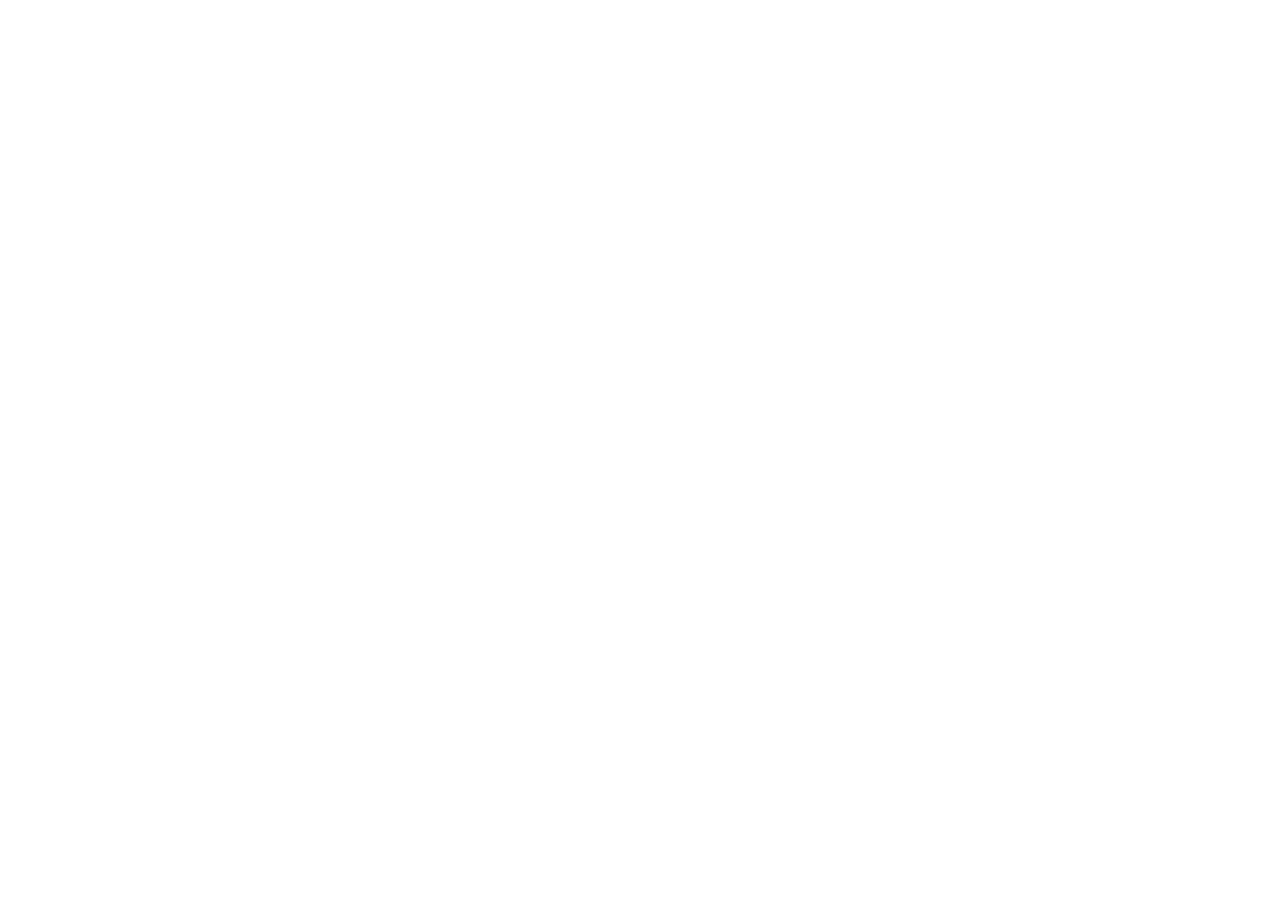
==== index.html @ b41e7fcc "project's resorch was collected" ====
<!DOCTYPE html>
<html lang="en">
<head>
    <meta charset="UTF-8">
    <meta name="viewport" content="width=device-width, initial-scale=1.0">
    <link rel="stylesheet" href="style/style.css">
    <title>g3 architect</title>
</head>
<body>
    <header>

    </header>
    <main>

    </main>
    <footer>

    </footer>
</body>
</html>
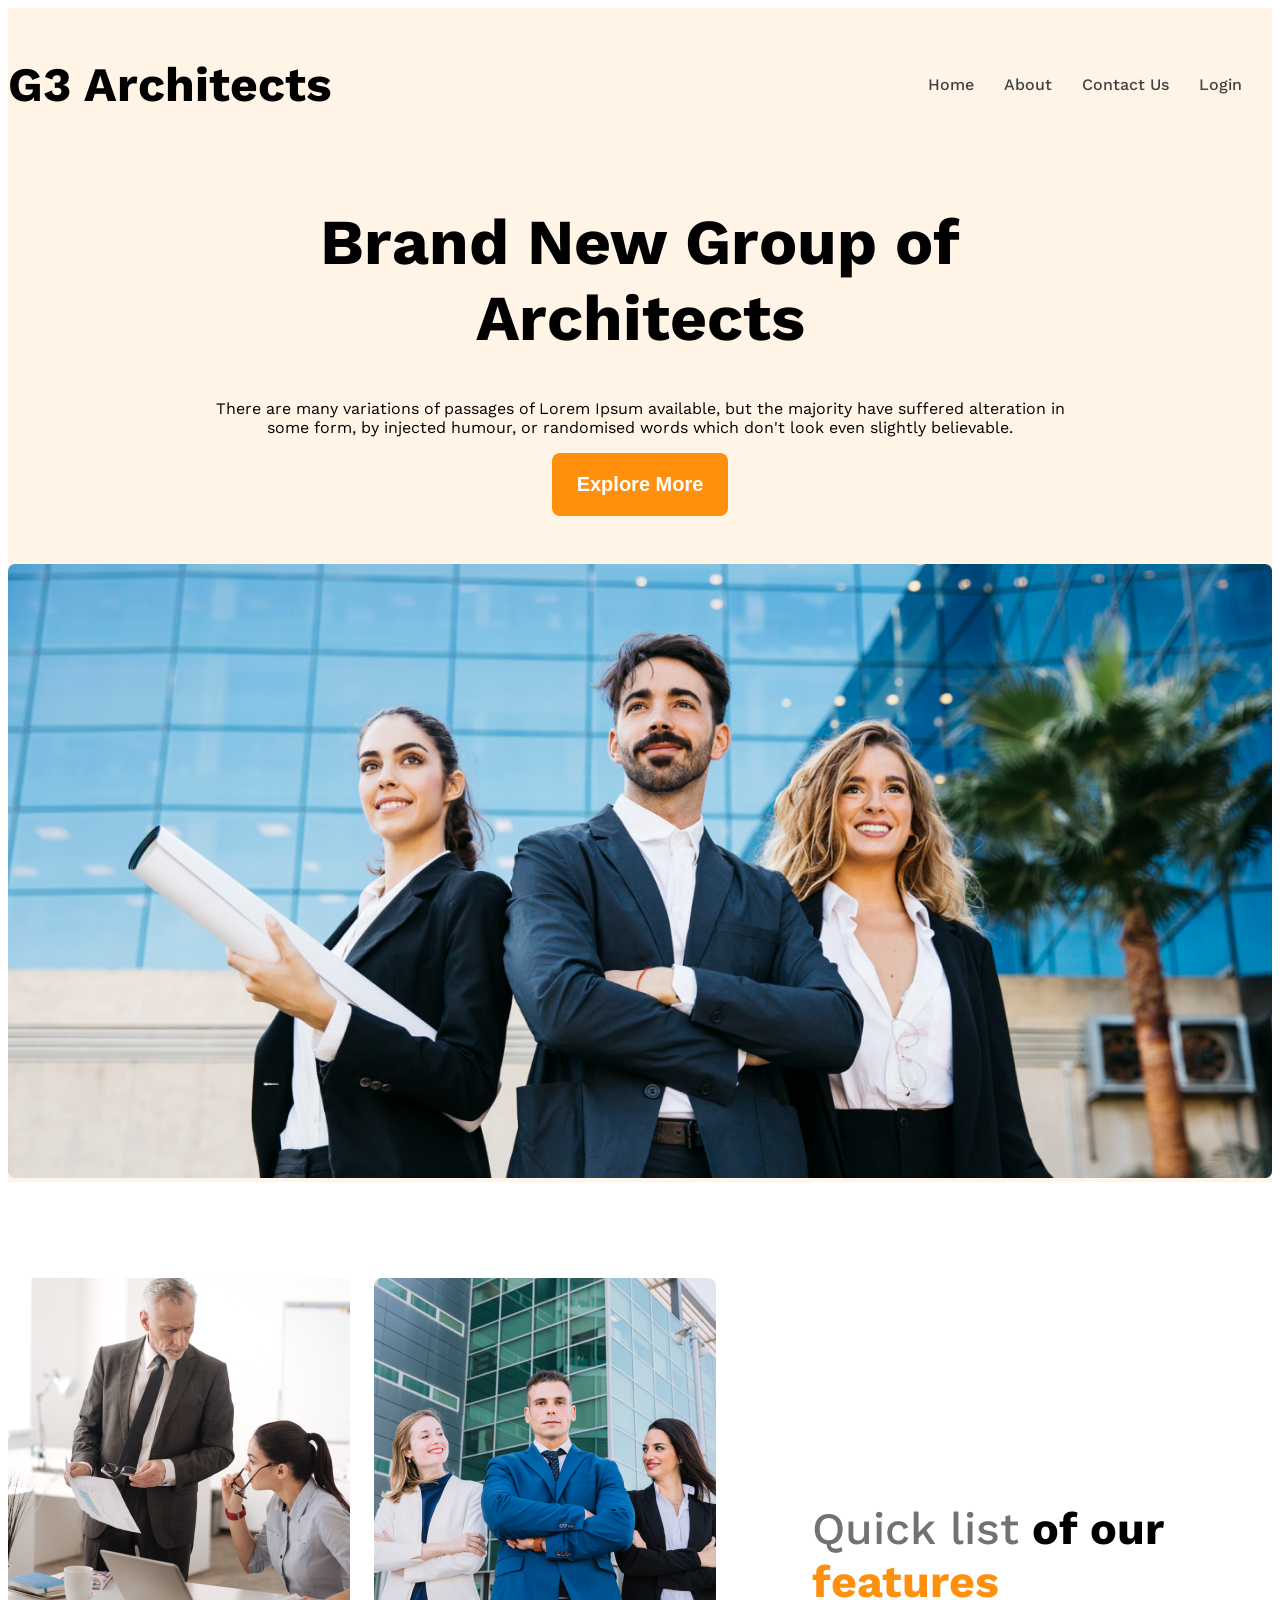
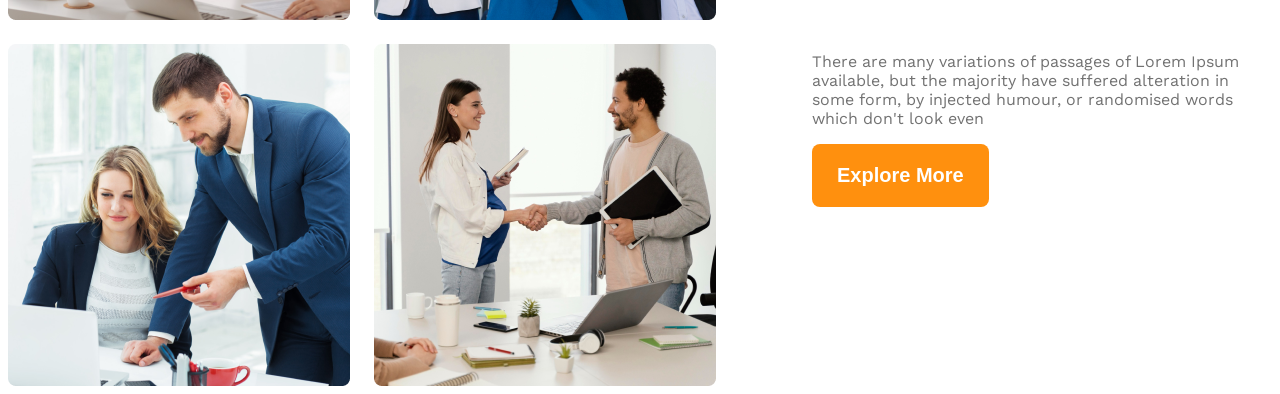
==== commit 33bea411: "half of the design was done" ====
--- a/index.html
+++ b/index.html
@@ -6,11 +6,42 @@
     <link rel="stylesheet" href="style/style.css">
     <title>g3 architect</title>
 </head>
-<body>
-    <header>
-
+<body class="work-sans-font">
+    <header style="max-width: 100%;"class="bg-light">
+        <nav class="navbar display-flex">                 
+            <h3 class="brand">G3 Architects</h3>
+            <ul class="nav-links display-flex">
+                <li class="nav-item"><a href="" class="nav-link text-gray">Home</a></li>
+                <li class="nav-item"><a href="" class="nav-link text-gray">About</a></li>
+                <li class="nav-item"><a href="" class="nav-link text-gray">Contact Us</a></li>
+                <li class="nav-item"><a href="" class="nav-link text-gray">Login</a></li>
+            </ul>
+        </nav>
+        <div class="banner">
+            <div class="banner-content">
+                <h1 class="banner-title">Brand New Group of Architects</h1>
+                <p>There are many variations of passages of Lorem Ipsum available, but the majority have suffered alteration in some form, by injected humour, or randomised words which don't look even slightly believable.</p>
+                <button class="btn-primary">Explore More</button>
+            </div>
+            <div>
+                <img class="banner-image" src="images/banner.png" alt="">
+            </div>
+        </div>
     </header>
     <main>
+        <section class="teams display-flex">
+            <div class="team-img-container">
+                <img src="images/team1.png" alt="Team Image">
+                <img src="images/team2.png" alt="Team Image">
+                <img src="images/team3.png" alt="Team Image">
+                <img src="images/team4.png" alt="Team Image">
+            </div>
+            <div class="our-features">
+                <h3 class="feature-title"><span id="quick-list" class="test-light-gray">Quick list</span><span> of our </span><span class="text-primary">features</span></h3>
+                <p class="feature-description test-light-gray">There are many variations of passages of Lorem Ipsum available, but the majority have suffered alteration in some form, by injected humour, or randomised words which don't look even </p>
+                <button class="btn-primary">Explore More</button>
+            </div>
+        </section>
 
     </main>
     <footer>
--- a/style/style.css
+++ b/style/style.css
@@ -0,0 +1,137 @@
+@import url('https://fonts.googleapis.com/css2?family=Work+Sans:ital,wght@0,100..900;1,100..900&display=swap');
+
+.work-sans-font {
+  font-family: "Work Sans", sans-serif;
+  font-optical-sizing: auto;
+  font-weight: 400;
+  font-style: normal;
+}
+/* shared style */
+.display-flex {
+    display: flex;
+}
+.text-primary {
+    color: #FF900E;
+}
+.text-gray {
+    color: #424242;
+}
+.test-light-gray {
+    color: #727272;
+}
+.bg-light{
+    background-color:rgba(255,144,14,0.1);
+}
+.btn-primary{
+    background-color:#FF900E;
+    color: #fff;
+    Padding: 20px 25px;
+    font-weight: 600;
+    font-size: 1.25rem;
+    border-radius: 8px;
+    border: none;
+}
+main{
+    max-width: 1440px;
+    margin: 0 auto;
+}
+main > section{
+    margin-top: 6rem;
+}
+/* header style */
+/* navbar style*/
+.navbar {
+    justify-content: space-between;
+    align-items: center;
+}
+.brand{
+    font-weight: 700;
+    font-size: 3rem;
+}
+.navbar .nav-links .nav-item{
+    list-style: none;
+    margin-right: 30px;
+}
+.navbar .nav-links .nav-item .nav-link{
+    text-decoration: none;
+    font-weight: 500;
+
+}
+.navbar,.banner{
+    max-width: 1440px;
+    margin: 0 auto;
+}
+/* banner style */
+.banner-content{
+    max-width: 850px;
+    margin: 0 auto;
+    text-align: center;
+    margin-bottom: 3rem;
+}
+.banner-title{
+    font-weight: 700;
+    font-size: 4rem;
+}
+.banner-image{
+    width: 100%;
+}
+/* teams & feature style */
+.teams{
+    align-items: center;
+}
+.team-img-container{
+    display: grid;
+    grid-template-columns:repeat(2, 1fr);
+    gap: 24px;
+}
+.our-features{
+    margin-left: 6rem;
+    max-width: 34rem;
+}
+.feature-title{
+    font-size: 2.8rem;
+    font-weight: 700;
+}
+#quick-list{
+    font-weight: 500;
+}
+
+/* responsive styles */
+@media screen and (max-width: 576px) {
+    .navbar,
+    .nav-links,
+    .teams{
+        flex-direction: column;
+    }
+    .banner-title{
+        font-size: 2rem;
+    }
+    .btn-primary{
+        background-color:#FF900E;
+        color: #fff;
+        Padding: 15px 20px;
+        font-weight: 600;
+        font-size: 1rem;
+        border-radius: 8px;
+        border: none;
+    }
+    .team-img-container{
+        grid-template-columns:repeat(1, 1fr);
+        gap: 12px;
+    }
+    .our-features{
+        margin-left: 2rem;
+    }
+}
+@media screen and (min-width: 577px) and (max-width: 992px) {
+    .teams{
+        flex-direction: column;
+    }
+    .team-img-container{
+        gap: 12px;
+    }
+    .our-features{
+        margin: 1rem 2rem;
+    }
+    
+}
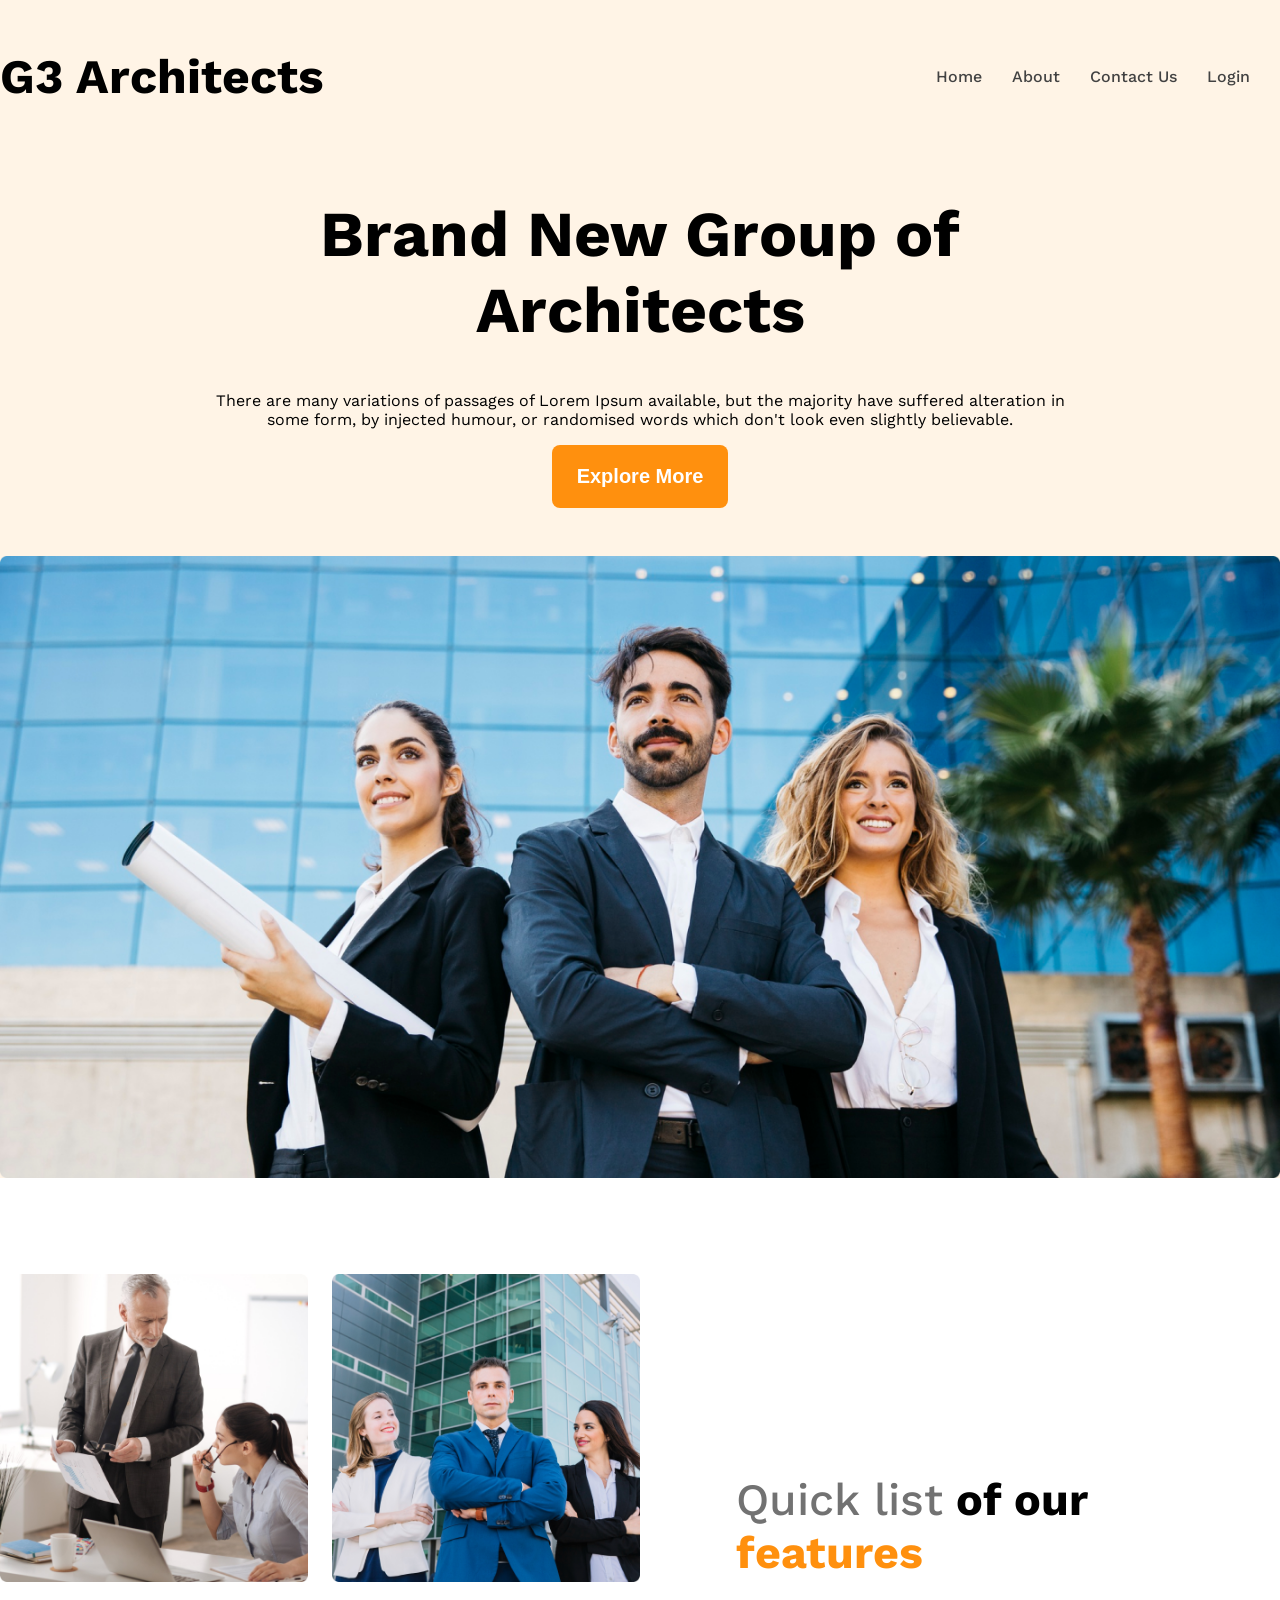
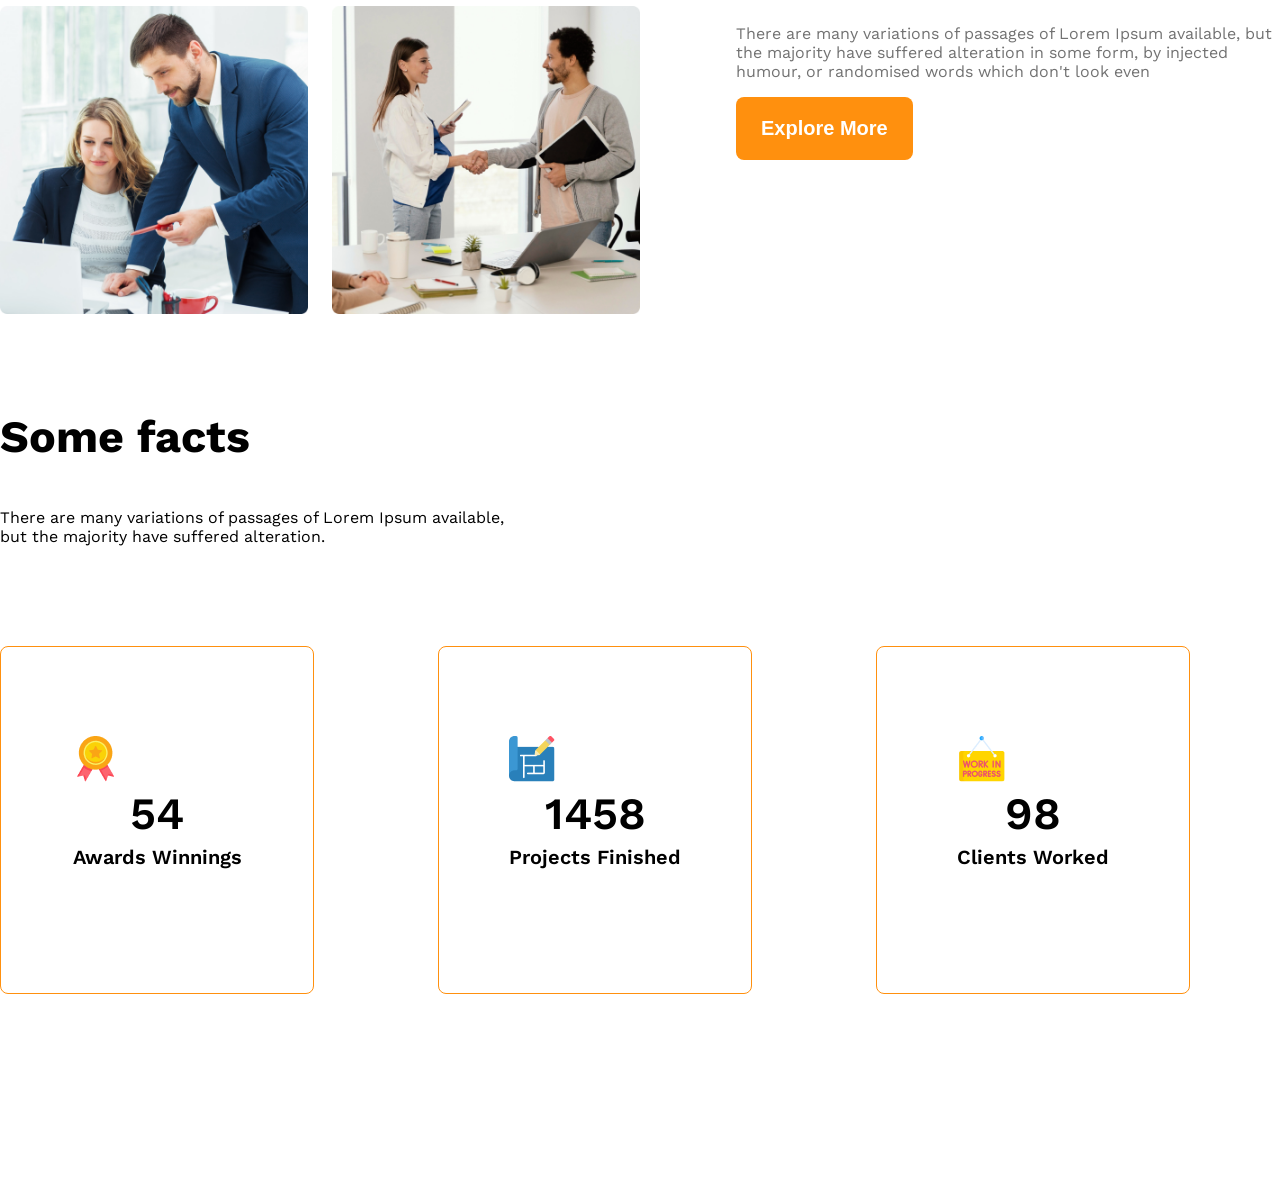
==== commit b2a6484f: "facts section was done" ====
--- a/index.html
+++ b/index.html
@@ -42,7 +42,46 @@
                 <button class="btn-primary">Explore More</button>
             </div>
         </section>
-
+        
+        <section>
+            
+        </section>
+        <section class="facts">
+            <div class="fact-container">
+                <h3 class="feature-title">Some facts</h3>
+                <p class="fact-discription">There are many variations of passages of Lorem Ipsum available, but the majority have suffered alteration.</p>
+            </div>
+            <div class="fact-carts-container">
+                <div class="fact-cart">
+                    <div>
+                        <img src="images/icons/ribon.png" alt="">
+                        <h3>   54</h3>
+                        <p>Awards Winnings</p>
+                    </div>
+                </div>
+                <div class="fact-cart">
+                    <div>
+                        <img src="images/icons/projects.png" alt="">
+                        <h3> 1458</h3>
+                        <p>Projects Finished</p>
+                    </div>
+                </div>
+                <div class="fact-cart">
+                    <div>
+                        <img src="images/icons/customers.png" alt="">
+                        <h3>   98</h3>
+                        <p>Clients Worked</p>
+                    </div>
+                </div>
+                <div class="fact-cart">
+                    <div>
+                        <img src="images/icons/email.png" alt="">
+                        <h3>22578</h3>
+                        <p>Emails send</p>
+                    </div>
+                </div>  
+            </div>
+        </section>
     </main>
     <footer>
 
--- a/style/style.css
+++ b/style/style.css
@@ -25,7 +25,7 @@
 .btn-primary{
     background-color:#FF900E;
     color: #fff;
-    Padding: 20px 25px;
+    padding: 20px 25px;
     font-weight: 600;
     font-size: 1.25rem;
     border-radius: 8px;
@@ -37,6 +37,16 @@
 }
 main > section{
     margin-top: 6rem;
+}
+html, body {
+    overflow-x: hidden;
+    margin: 0;
+    padding: 0;
+}
+img {
+    max-width: 100%;
+    height: auto;
+    display: block;
 }
 /* header style */
 /* navbar style*/
@@ -95,7 +105,47 @@
 #quick-list{
     font-weight: 500;
 }
-
+.facts{
+    margin-bottom: 12rem;
+}
+.fact-container{
+    max-width: 33rem;
+}
+.fact-carts-container{
+    display: grid;
+    grid-template-columns:repeat(4, 1fr);
+    gap: 124px;
+    margin-top: 100px;
+}
+.fact-cart{
+    display: flex;
+    width: 240px;
+    height: 240px;
+    flex-direction: column;
+    align-items: center;
+    justify-content: center;
+    padding: 46px 36px 60px 36px;
+    border: 1px solid #FF900E;
+    border-radius: 8px;
+}
+/* .fact-cart:hover{
+    background-color: #cfb18e;
+    color: #000000;
+} */
+.fact-cart>div{
+    text-align: center;
+}
+.fact-cart>div h3{
+    font-size: 2.8rem;
+    font-weight: 600;
+    margin-top: 5px;
+    margin-bottom: 5px;
+}
+.fact-cart>div p{
+    font-size: 1.25rem;
+    font-weight: 600;
+    margin-top: 5px;
+}
 /* responsive styles */
 @media screen and (max-width: 576px) {
     .navbar,
@@ -122,6 +172,20 @@
     .our-features{
         margin-left: 2rem;
     }
+    .facts{
+        margin-bottom: 3rem;
+
+    }
+    .fact-carts-container{
+        grid-template-columns:repeat(1,1fr);
+        gap: 20px;
+        justify-items: center;
+    }
+    .fact-cart{
+        width: 180px;
+        height: 180px;
+        padding: 26px 16px 40px 16px;
+    }
 }
 @media screen and (min-width: 577px) and (max-width: 992px) {
     .teams{
@@ -133,5 +197,17 @@
     .our-features{
         margin: 1rem 2rem;
     }
-    
+    .facts{
+        margin-bottom: 6rem;
+    }
+    .fact-carts-container{
+        grid-template-columns:repeat(2,1fr);
+        gap: 50px;
+        justify-items: center;
+    }
+    .fact-cart{
+        width: 180px;
+        height: 180px;
+        padding: 36px 26px 50px 26px;
+    }
 }
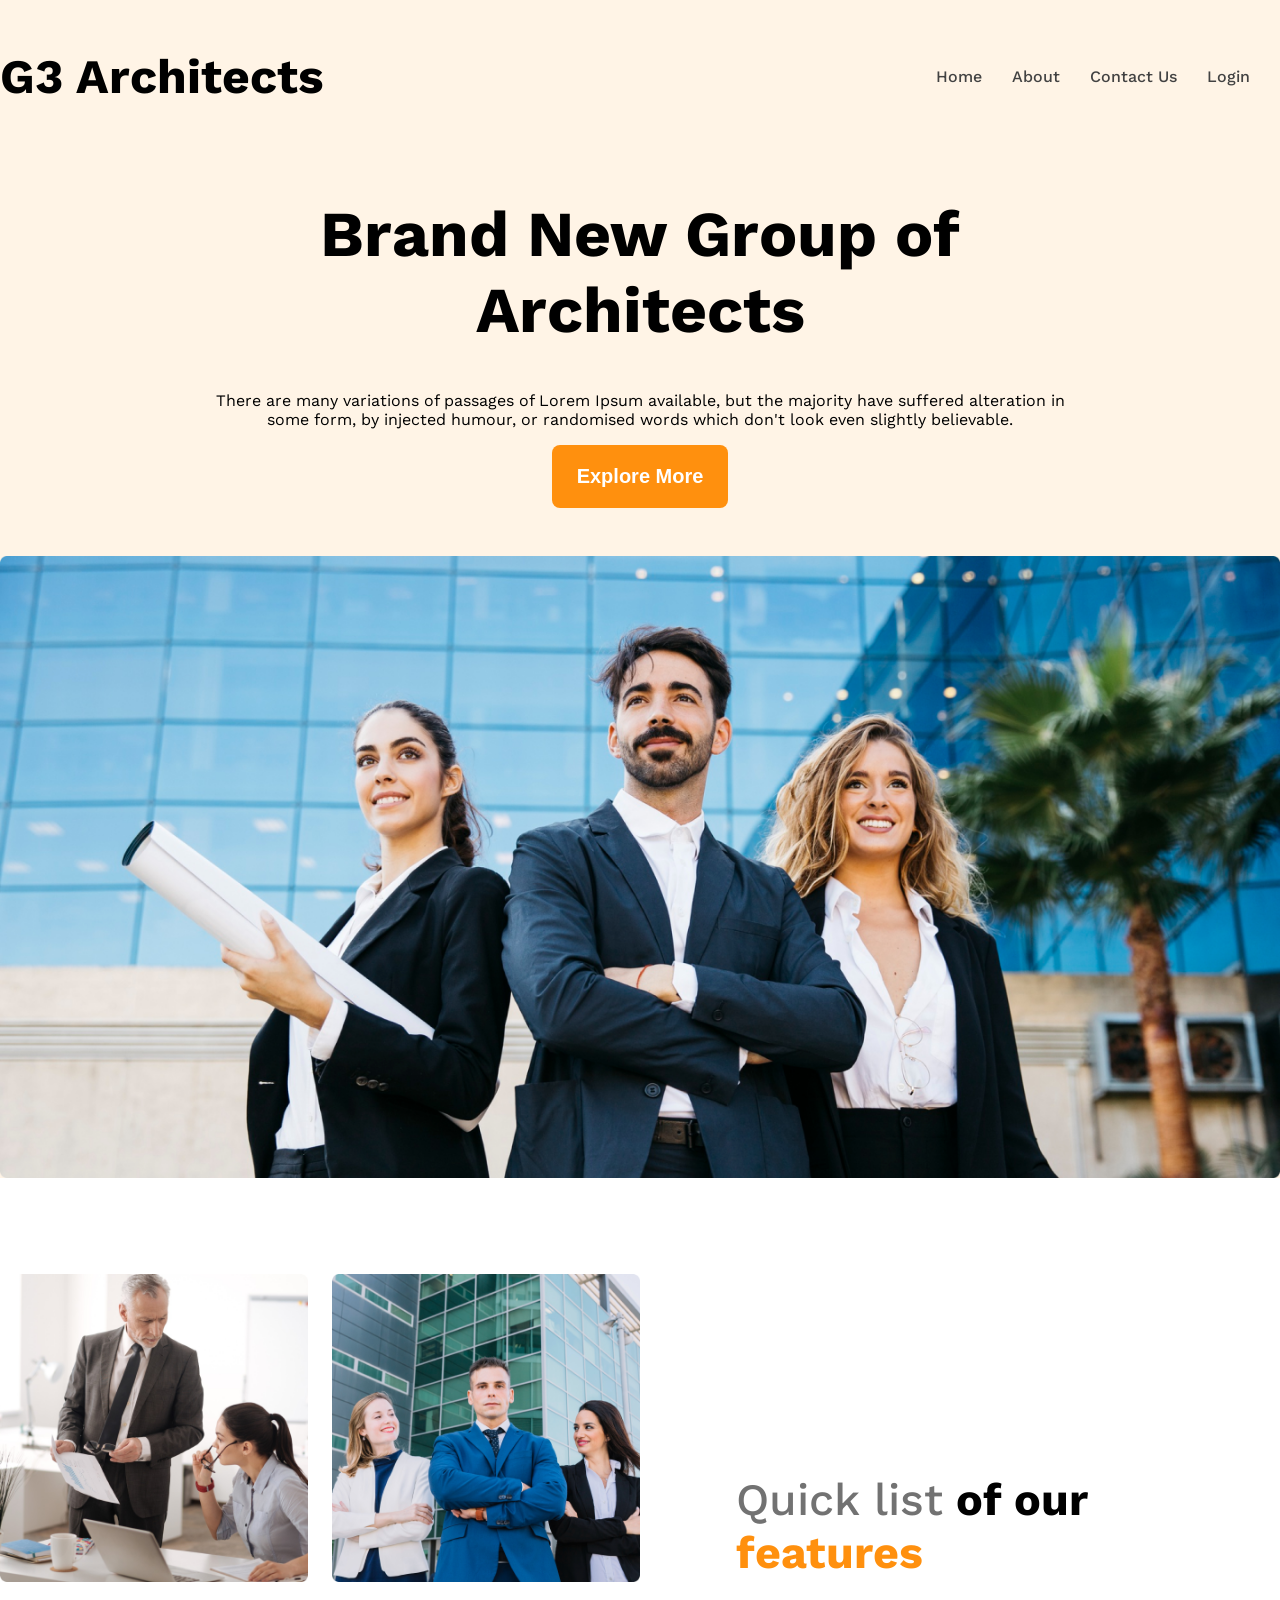
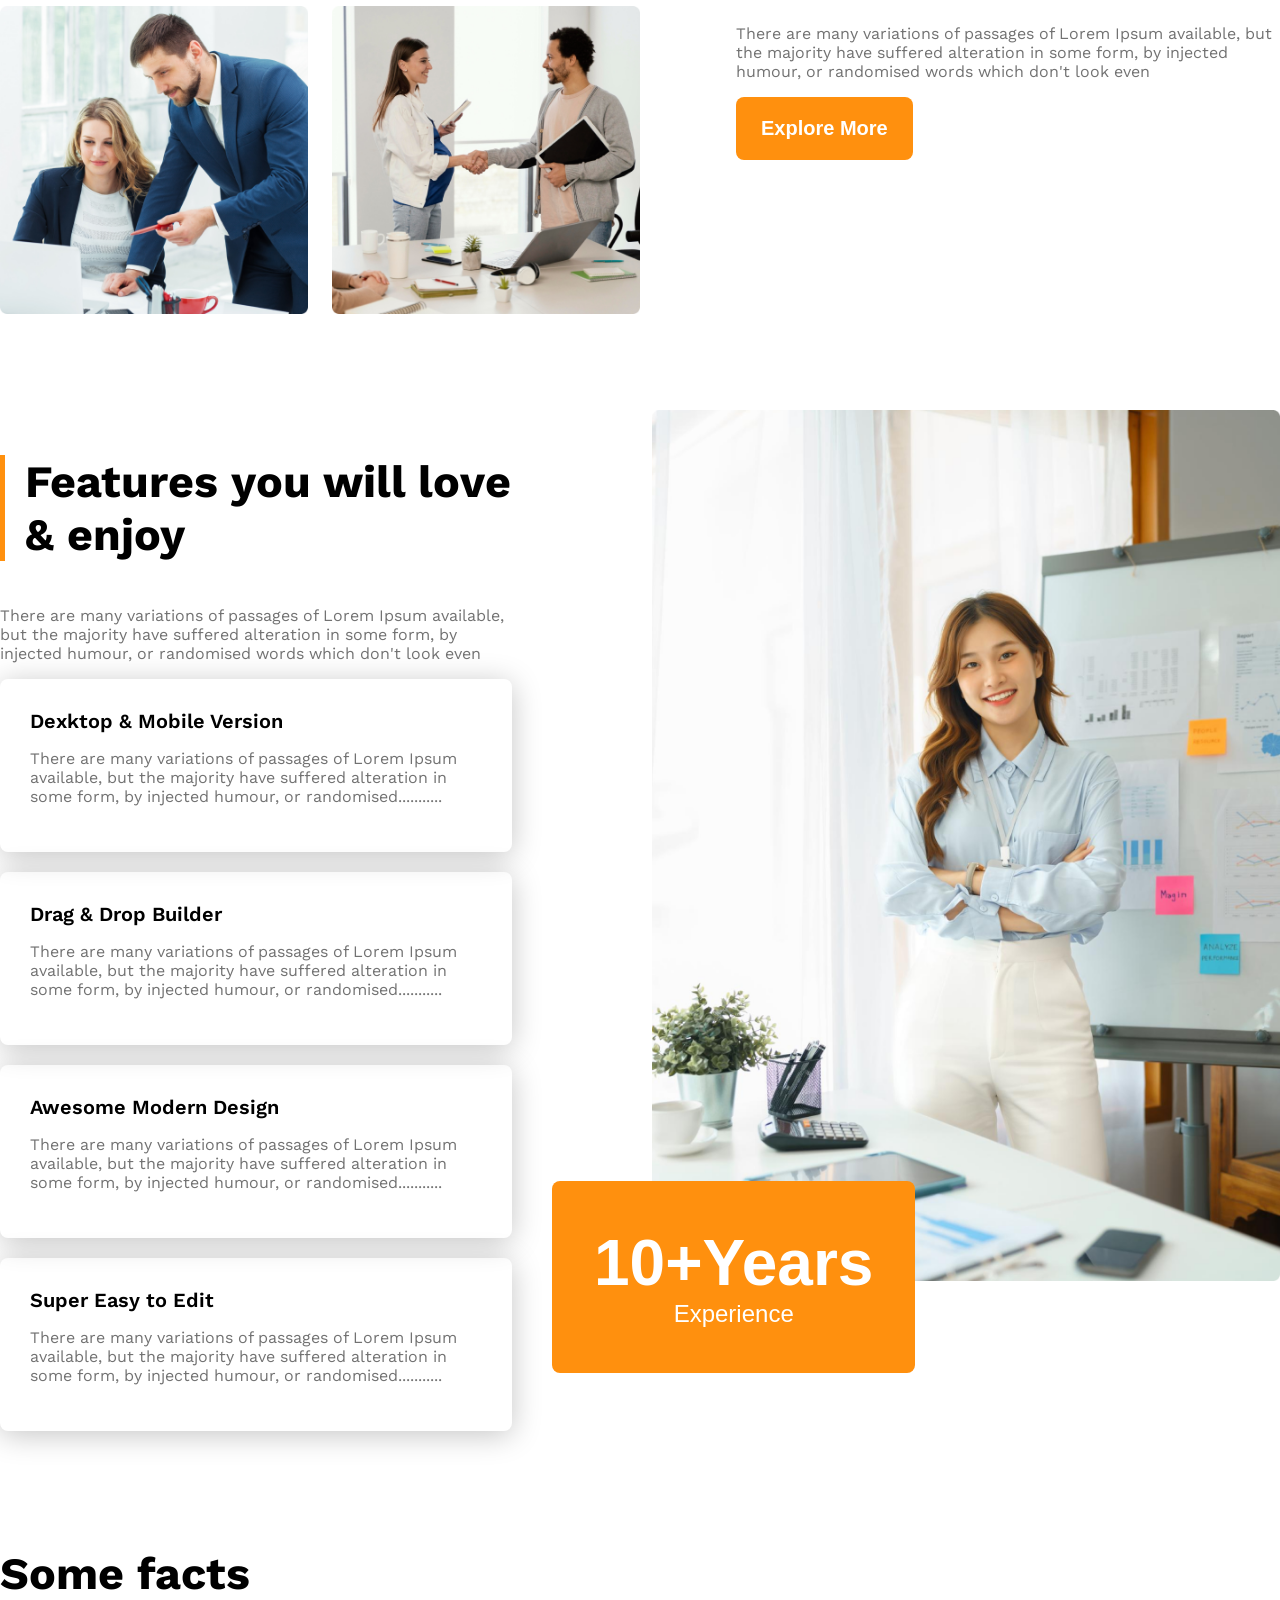
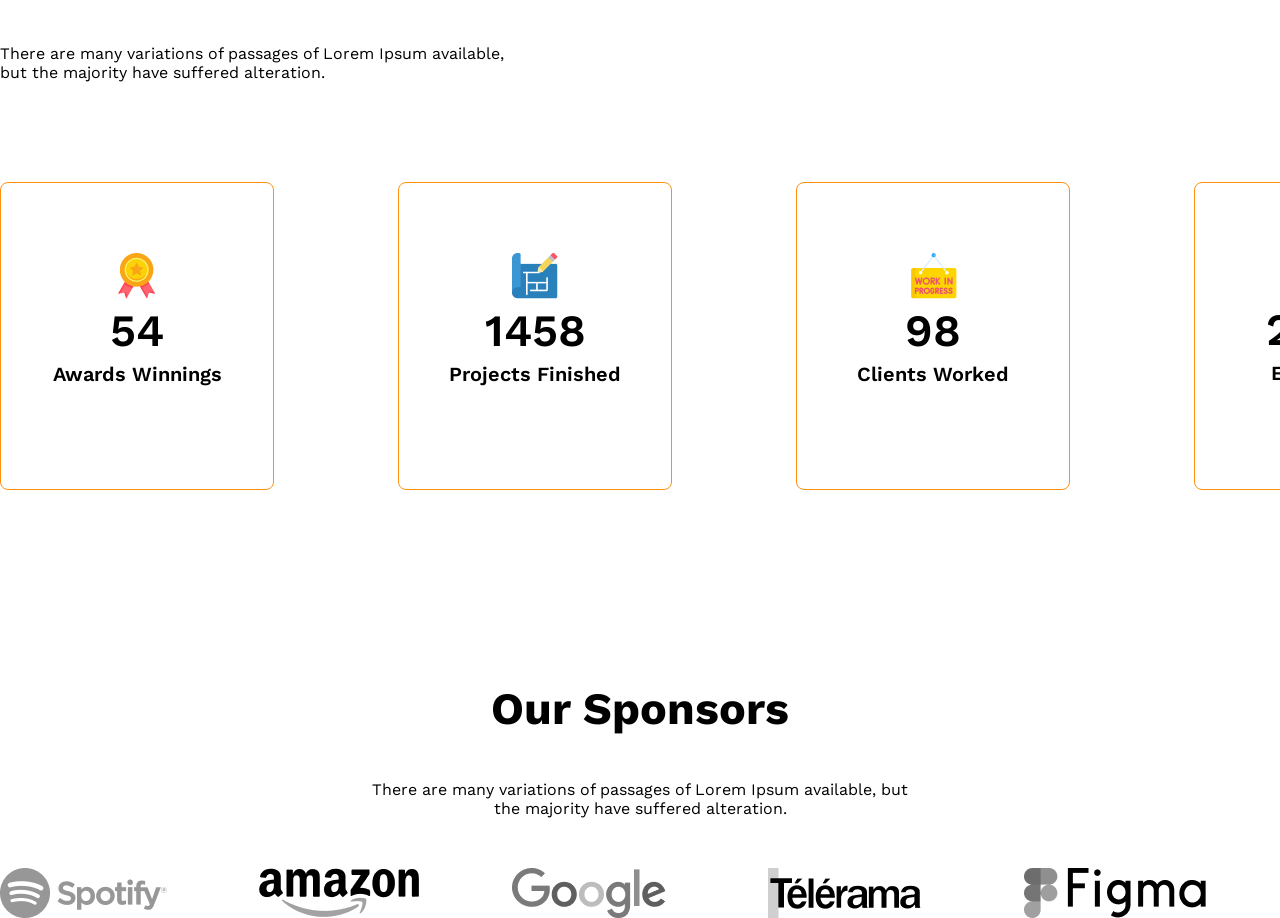
==== commit 6e22e2eb: "feature section done" ====
--- a/index.html
+++ b/index.html
@@ -7,21 +7,21 @@
     <title>g3 architect</title>
 </head>
 <body class="work-sans-font">
-    <header style="max-width: 100%;"class="bg-light">
+    <header class="bg-light">
         <nav class="navbar display-flex">                 
             <h3 class="brand">G3 Architects</h3>
             <ul class="nav-links display-flex">
-                <li class="nav-item"><a href="" class="nav-link text-gray">Home</a></li>
-                <li class="nav-item"><a href="" class="nav-link text-gray">About</a></li>
-                <li class="nav-item"><a href="" class="nav-link text-gray">Contact Us</a></li>
-                <li class="nav-item"><a href="" class="nav-link text-gray">Login</a></li>
+                <li class="nav-item"><a href="home.html" class="nav-link text-gray">Home</a></li>
+                <li class="nav-item"><a href="about.html" class="nav-link text-gray">About</a></li>
+                <li class="nav-item"><a href="contact.html" class="nav-link text-gray">Contact Us</a></li>
+                <li class="nav-item"><a href="login.html" class="nav-link text-gray">Login</a></li>
             </ul>
         </nav>
         <div class="banner">
             <div class="banner-content">
                 <h1 class="banner-title">Brand New Group of Architects</h1>
                 <p>There are many variations of passages of Lorem Ipsum available, but the majority have suffered alteration in some form, by injected humour, or randomised words which don't look even slightly believable.</p>
-                <button class="btn-primary">Explore More</button>
+                <button class="btn-primary"><a href="home.html">Explore More</a></button>
             </div>
             <div>
                 <img class="banner-image" src="images/banner.png" alt="">
@@ -39,13 +39,43 @@
             <div class="our-features">
                 <h3 class="feature-title"><span id="quick-list" class="test-light-gray">Quick list</span><span> of our </span><span class="text-primary">features</span></h3>
                 <p class="feature-description test-light-gray">There are many variations of passages of Lorem Ipsum available, but the majority have suffered alteration in some form, by injected humour, or randomised words which don't look even </p>
-                <button class="btn-primary">Explore More</button>
+                <button class="btn-primary"><a href="home.html">Explore More</a></button>
             </div>
         </section>
-        
-        <section>
-            
+    
+        <section class="features display-flex">
+            <div class="feature-container">
+                <h3 id="feature-section-title" class="feature-title">Features you will love & enjoy</h3>
+                <p class="test-light-gray">There are many variations of passages of Lorem Ipsum available, but the majority have suffered alteration in some form, by injected humour, or randomised words which don't look even</p>
+                <div class="feature-card-container">
+                    <div class="feature-card">
+                        <h3 class="card-title">Dexktop & Mobile Version</h3>
+                        <p class="test-light-gray">There are many variations of passages of Lorem Ipsum available, but the majority have suffered alteration in some form, by injected humour, or randomised...........</p>
+                    </div>
+                    <div class="feature-card">
+                        <h3 class="card-title">Drag & Drop Builder</h3>
+                        <p class="test-light-gray">There are many variations of passages of Lorem Ipsum available, but the majority have suffered alteration in some form, by injected humour, or randomised...........</p>
+                    </div>
+                    <div class="feature-card">
+                        <h3 class="card-title">Awesome Modern Design</h3>
+                        <p class="test-light-gray">There are many variations of passages of Lorem Ipsum available, but the majority have suffered alteration in some form, by injected humour, or randomised...........</p>
+                    </div>
+                    <div class="feature-card">
+                        <h3 class="card-title">Super Easy to Edit</h3>
+                        <p class="test-light-gray">There are many variations of passages of Lorem Ipsum available, but the majority have suffered alteration in some form, by injected humour, or randomised...........</p>
+                    </div>
+                </div>
+            </div>
+            <div class="feature-img">
+                <img src="images/architect.png" alt="Architect Image">
+                <button id="experience-badge" class="btn-primary">
+                    <span id="experience-year">10+Years</span>
+                    <br>
+                    <span>Experience</span>
+                </button>
+            </div>
         </section>
+
         <section class="facts">
             <div class="fact-container">
                 <h3 class="feature-title">Some facts</h3>
@@ -82,6 +112,20 @@
                 </div>  
             </div>
         </section>
+
+        <section class="our-sponsors">
+            <div class="sponsore-info">
+                <h3 class="feature-title">Our Sponsors</h3>
+                <p class="text-light-gray">There are many variations of passages of Lorem Ipsum available, but the majority have suffered alteration.</p>
+            </div>
+            <div class="sponsor-companys">
+                <img src="images/sponsors/spotify.png" alt="Sponsor 1">
+                <img src="images/sponsors/amazon.png" alt="Sponsor 2">
+                <img src="images/sponsors/google.png" alt="Sponsor 3">
+                <img src="images/sponsors/telerama.png" alt="Sponsor 4">
+                <img src="images/sponsors/figma.png" alt="Sponsor 5">
+            </div>
+        </section>
     </main>
     <footer>
 
--- a/style/style.css
+++ b/style/style.css
@@ -31,6 +31,10 @@
     border-radius: 8px;
     border: none;
 }
+.btn-primary a{
+    text-decoration: none;
+    color: #fff;
+}
 main{
     max-width: 1440px;
     margin: 0 auto;
@@ -105,6 +109,43 @@
 #quick-list{
     font-weight: 500;
 }
+.features{
+    gap: 140px;
+}
+.feature-container{
+    max-width: 40%;
+}
+#feature-section-title{
+    border-left: 5px solid #FF900E;
+    padding-left: 20px;
+}
+.feature-card-container .feature-card{
+    padding:30px;
+    box-shadow: 0 4px 30px 0 #0000003b;
+    margin-bottom: 20px;
+    border-radius: 8px;
+}
+.feature-card-container .feature-card .card-title
+{
+    font-weight: 600;
+    font-size: 1.25rem;
+    margin-top: 0px;
+    margin-bottom: 0px;
+}
+.feature-img{
+    max-width: 55%;
+}
+#experience-badge{
+    padding: 45px 42px;
+    font-size: 1.5rem;
+    font-weight: 500;
+    margin-left: -100px;
+    margin-top: -100px;
+}
+#experience-year{
+    font-size: 4rem;
+    font-weight: 700;
+}
 .facts{
     margin-bottom: 12rem;
 }
@@ -119,8 +160,8 @@
 }
 .fact-cart{
     display: flex;
-    width: 240px;
-    height: 240px;
+    width: 200px;
+    height: 200px;
     flex-direction: column;
     align-items: center;
     justify-content: center;
@@ -135,6 +176,9 @@
 .fact-cart>div{
     text-align: center;
 }
+.fact-cart > div img {
+    margin: 0 auto;
+}
 .fact-cart>div h3{
     font-size: 2.8rem;
     font-weight: 600;
@@ -146,24 +190,33 @@
     font-weight: 600;
     margin-top: 5px;
 }
+.sponsore-info{
+    max-width: 540px;
+    margin: 50px auto;
+    text-align: center;
+}
+.sponsor-companys{
+    display:grid;
+    grid-template-columns:repeat(5, 1fr);
+}
+.sponsor-companys img{
+    filter: grayscale(100%);
+}
 /* responsive styles */
 @media screen and (max-width: 576px) {
     .navbar,
     .nav-links,
-    .teams{
+    .teams,
+    .features
+    {
         flex-direction: column;
     }
     .banner-title{
         font-size: 2rem;
     }
     .btn-primary{
-        background-color:#FF900E;
-        color: #fff;
         Padding: 15px 20px;
-        font-weight: 600;
         font-size: 1rem;
-        border-radius: 8px;
-        border: none;
     }
     .team-img-container{
         grid-template-columns:repeat(1, 1fr);
@@ -176,7 +229,8 @@
         margin-bottom: 3rem;
 
     }
-    .fact-carts-container{
+    .fact-carts-container,
+    .sponsor-companys{
         grid-template-columns:repeat(1,1fr);
         gap: 20px;
         justify-items: center;
@@ -186,9 +240,27 @@
         height: 180px;
         padding: 26px 16px 40px 16px;
     }
+    .features{
+        gap: 50px;
+    }
+    .feature-container{
+        max-width: 90%;
+        margin: 0 auto;
+    }
+    .feature-img{
+        max-width: 80%;
+        margin: 0 auto;
+    }
+    #experience-badge{
+        padding: 25px 22px;
+        margin-left: -50px;
+        margin-top: -50px;
+    }
 }
 @media screen and (min-width: 577px) and (max-width: 992px) {
-    .teams{
+    .teams,
+    .features
+    {
         flex-direction: column;
     }
     .team-img-container{
@@ -200,7 +272,9 @@
     .facts{
         margin-bottom: 6rem;
     }
-    .fact-carts-container{
+    .fact-carts-container,
+    .sponsor-companys
+    {
         grid-template-columns:repeat(2,1fr);
         gap: 50px;
         justify-items: center;
@@ -210,4 +284,25 @@
         height: 180px;
         padding: 36px 26px 50px 26px;
     }
+    .feature-container{
+        max-width: 90%;
+        margin: 0 auto;
+    }
+    .feature-card-container {
+        display: grid;
+        grid-template-columns: repeat(2,1fr);
+        gap: 50px;
+    }
+    .feature-img{
+        max-width: 80%;
+        margin: 0 auto;
+    }
+    #experience-badge{
+        padding: 25px 22px;
+        margin-left: -50px;
+        margin-top: -70px;
+    }
+    .features{
+        gap: 70px;
+    }
 }
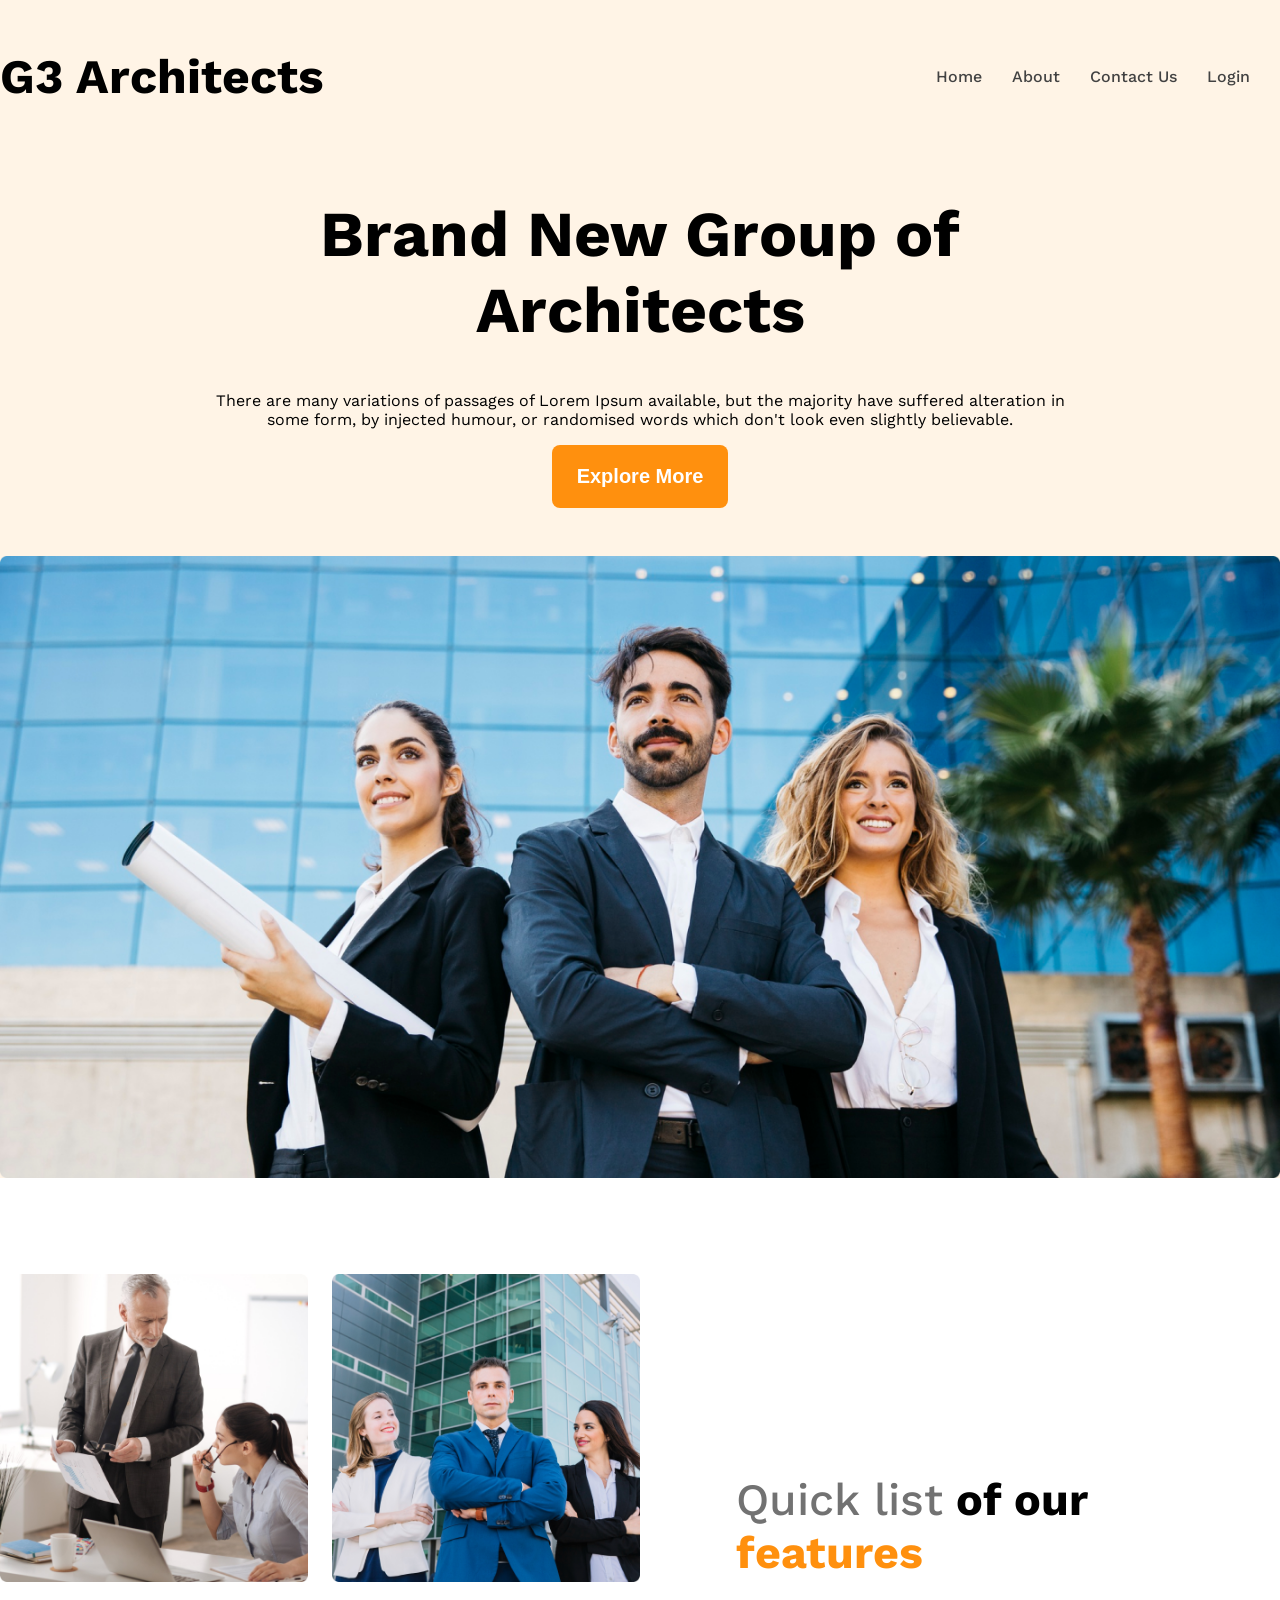
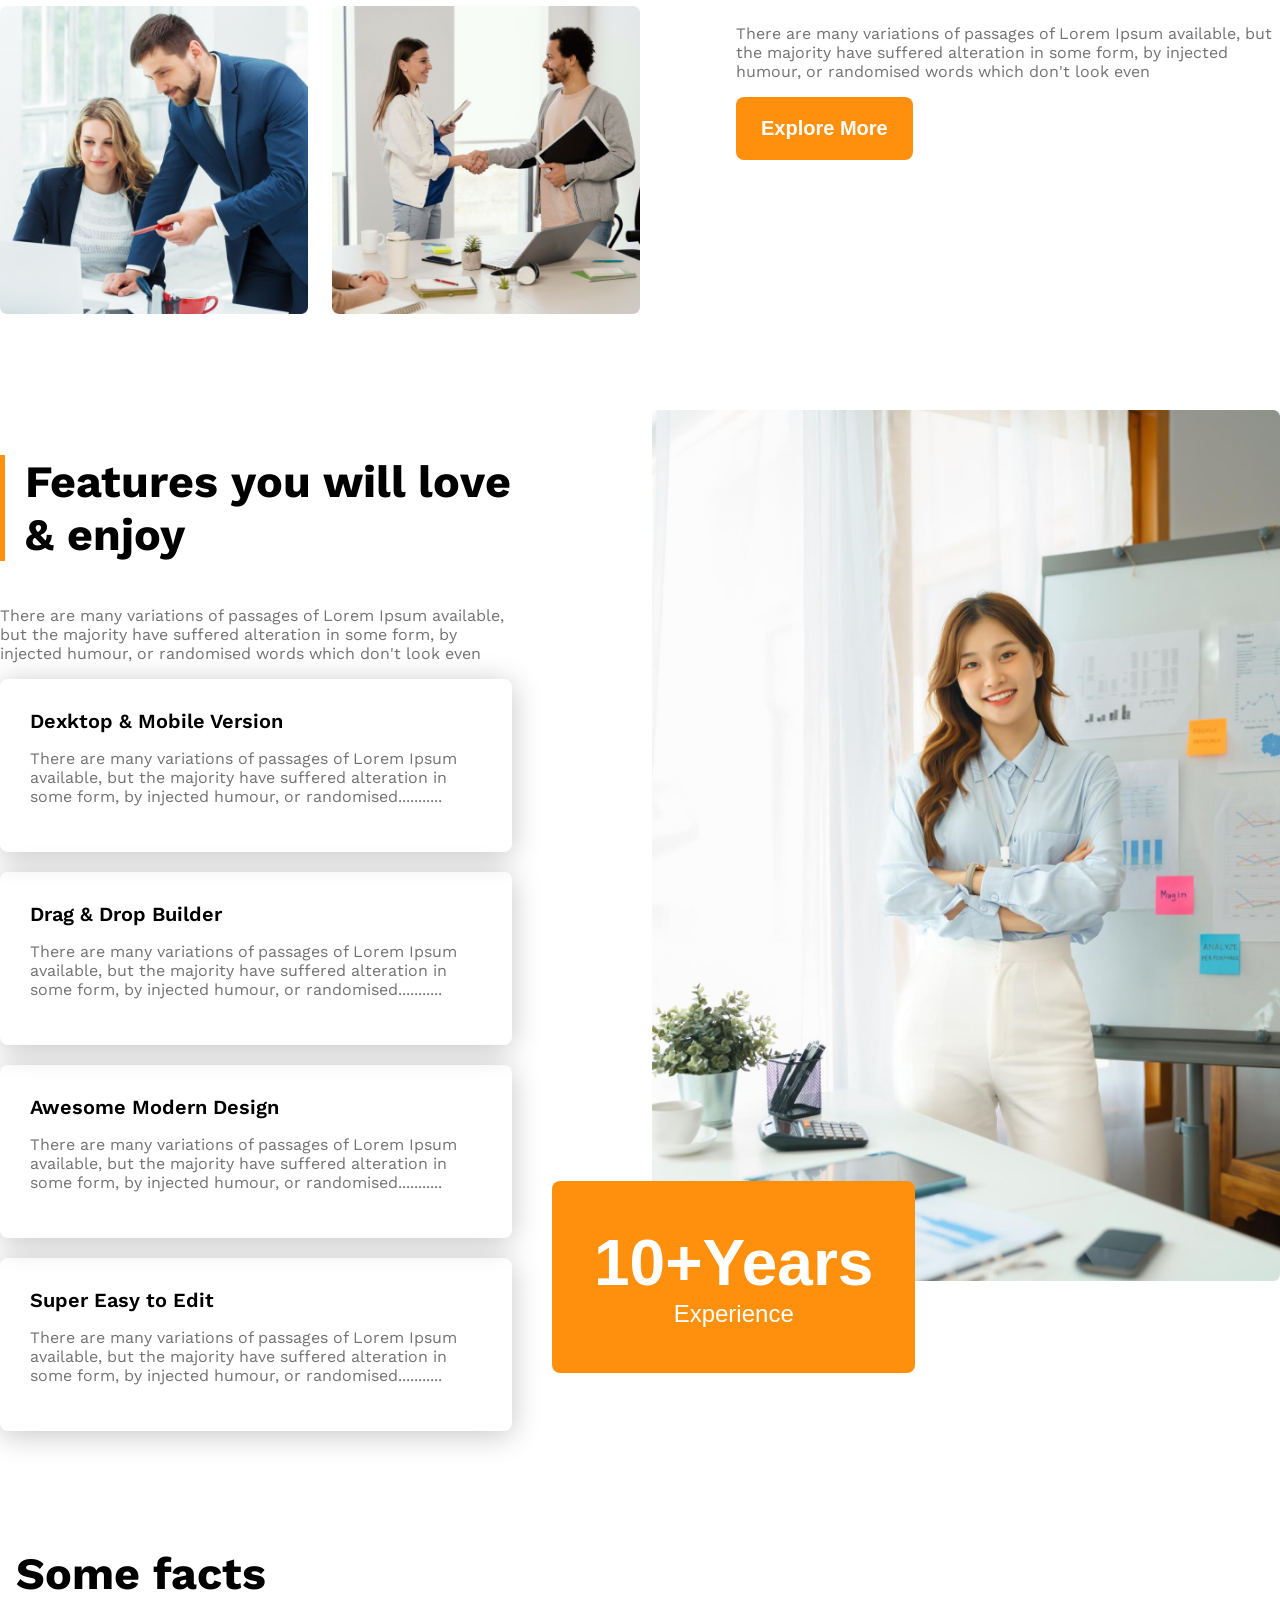
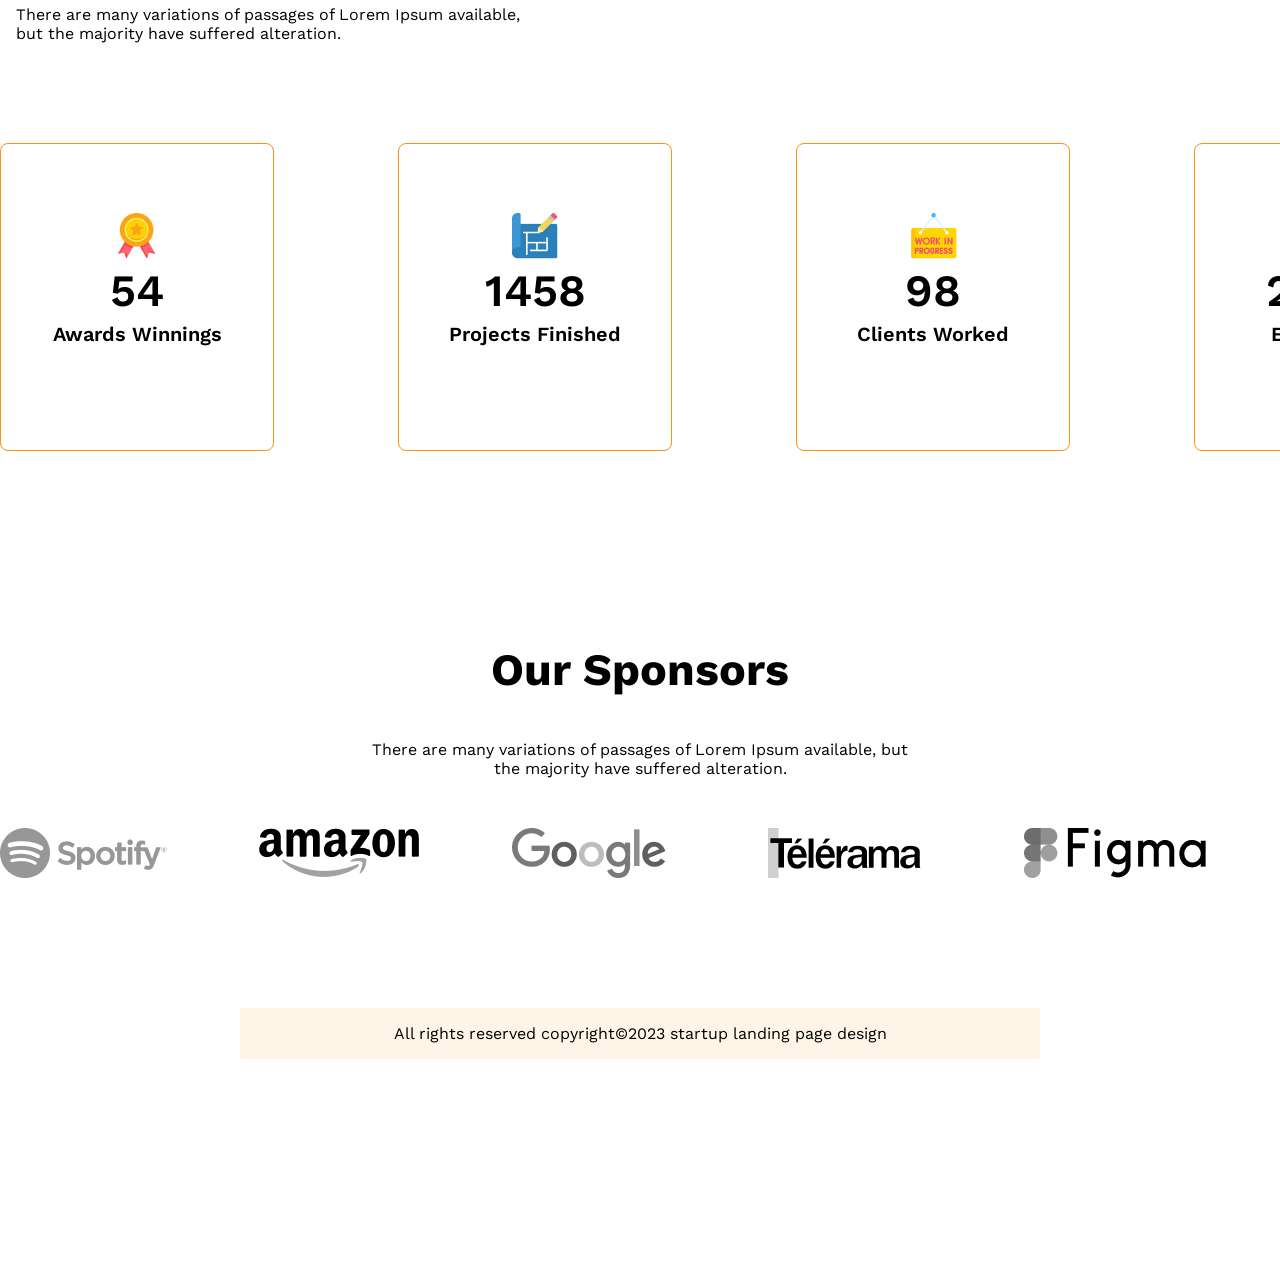
==== commit a6af23c5: "version 1 done" ====
--- a/index.html
+++ b/index.html
@@ -78,8 +78,8 @@
 
         <section class="facts">
             <div class="fact-container">
-                <h3 class="feature-title">Some facts</h3>
-                <p class="fact-discription">There are many variations of passages of Lorem Ipsum available, but the majority have suffered alteration.</p>
+                <h3 class="feature-title" style="margin-left: 3%; margin-bottom:5px;">Some facts</h3>
+                <p class="fact-discription" style="margin-left:3%; margin-top:5px;">There are many variations of passages of Lorem Ipsum available, but the majority have suffered alteration.</p>
             </div>
             <div class="fact-carts-container">
                 <div class="fact-cart">
@@ -128,7 +128,7 @@
         </section>
     </main>
     <footer>
-
+        <p class="copyright">All rights reserved copyright&copy;2023 startup landing page design</p>
     </footer>
 </body>
 </html>
--- a/style/style.css
+++ b/style/style.css
@@ -169,10 +169,10 @@
     border: 1px solid #FF900E;
     border-radius: 8px;
 }
-/* .fact-cart:hover{
-    background-color: #cfb18e;
+.fact-cart:hover{
+    background-color: #FFF8DC;
     color: #000000;
-} */
+} 
 .fact-cart>div{
     text-align: center;
 }
@@ -201,6 +201,15 @@
 }
 .sponsor-companys img{
     filter: grayscale(100%);
+}
+footer{
+    max-width: 1440px;
+    margin: 0 auto;
+    background-color: #FFF4E7;
+    display: flex;
+    align-items: center;
+    justify-content: center;
+    margin: 130px 240px 216px;
 }
 /* responsive styles */
 @media screen and (max-width: 576px) {
@@ -253,8 +262,14 @@
     }
     #experience-badge{
         padding: 25px 22px;
-        margin-left: -50px;
+        margin-left: -30px;
         margin-top: -50px;
+    }
+    #experience-year{
+        font-size: 2rem;
+    }
+    footer{
+        margin: 50px 30px 50px;
     }
 }
 @media screen and (min-width: 577px) and (max-width: 992px) {
@@ -305,4 +320,7 @@
     .features{
         gap: 70px;
     }
+    footer{
+        margin: 70px 50px 70px;
+    }
 }
